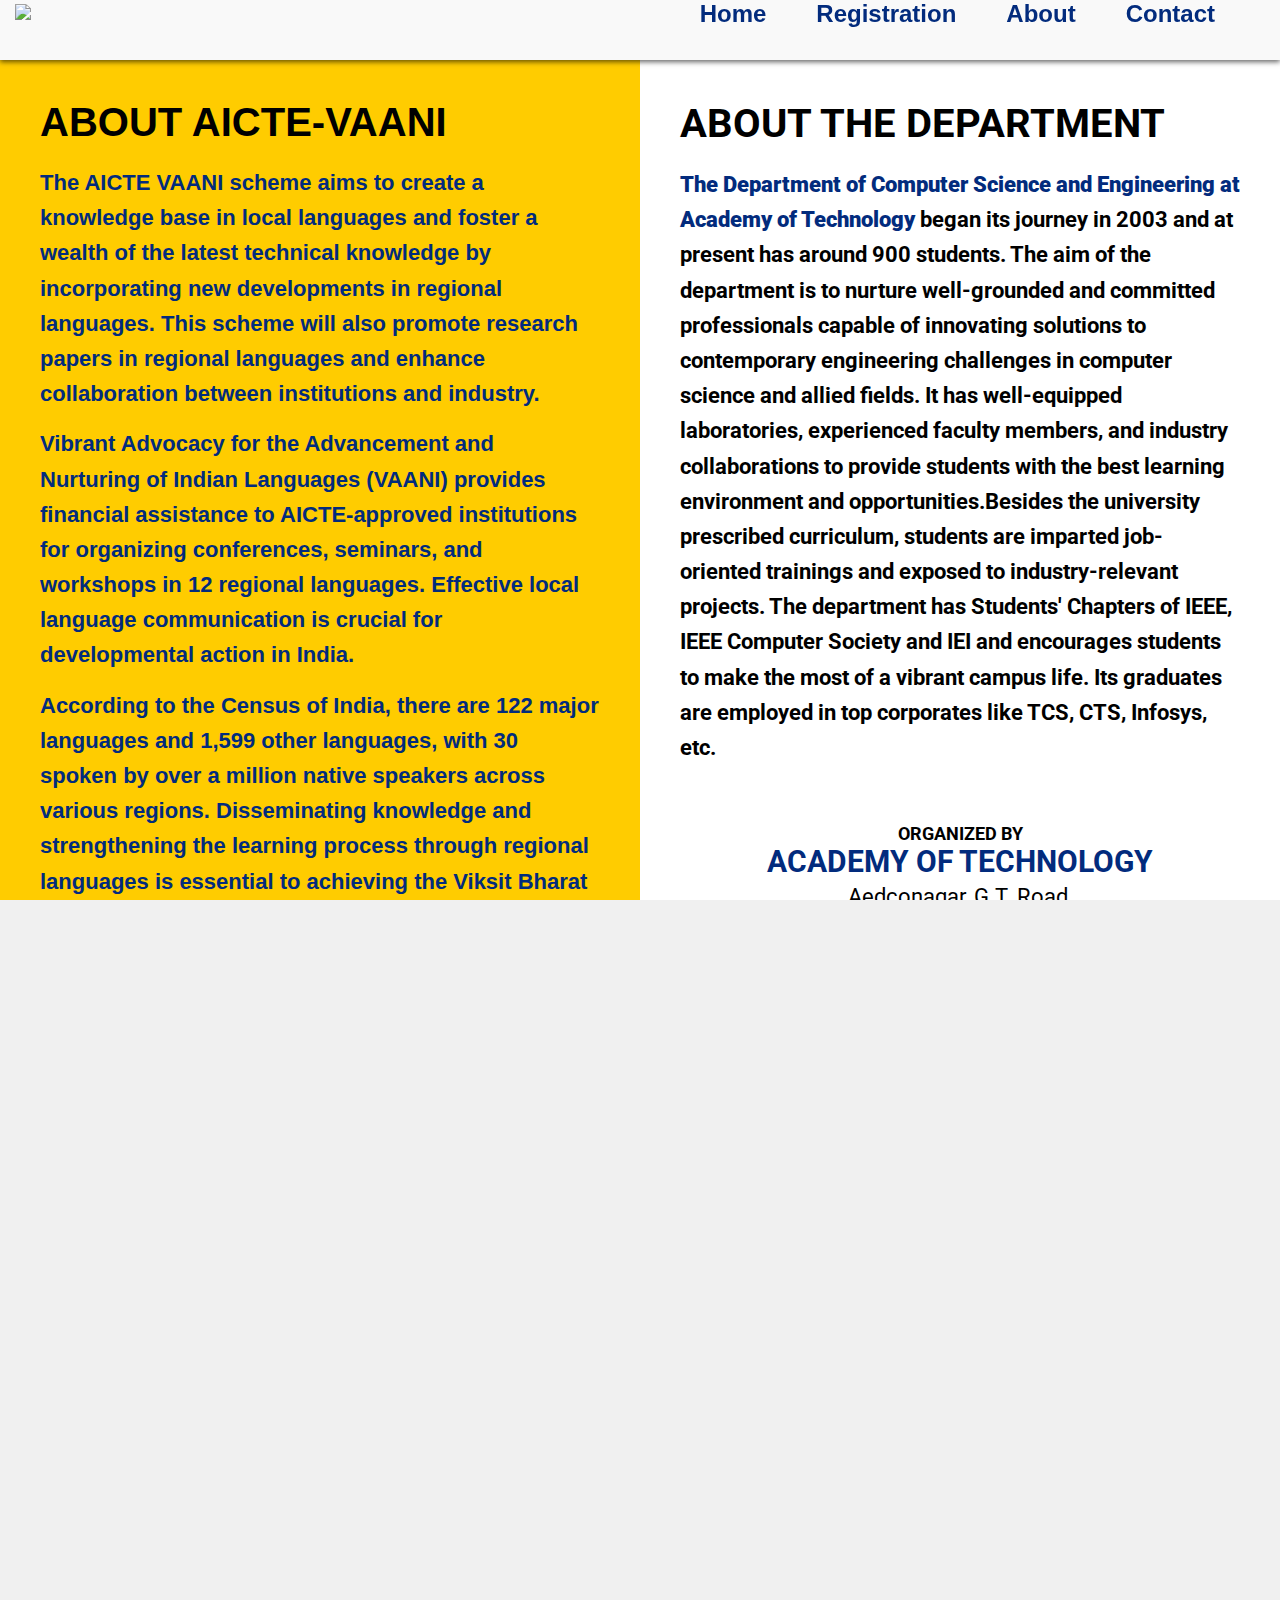
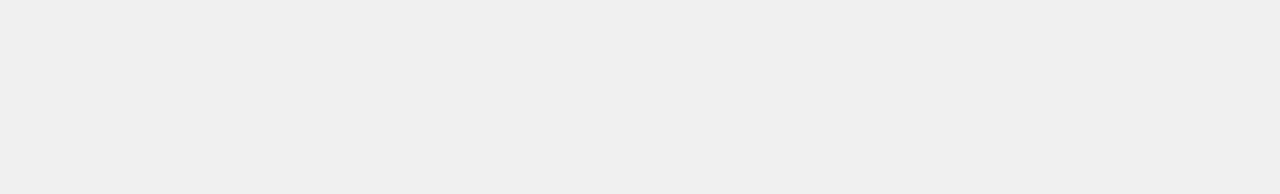
==== about.html @ a8bd903b "link change" ====
<!DOCTYPE html>
<html lang="en">
<head>
    <meta charset="UTF-8">
    <meta name="viewport" content="width=device-width, initial-scale=1.0">
    <title>About</title>
    <link href='https://fonts.googleapis.com/css?family=Roboto' rel='stylesheet'>
    <link rel="stylesheet" href="styles/about.css">
</head>
<body>
    <nav class="navbar">
        <div class="navdiv">
            <div class="clg">
                <a href="index.html">
                    <img id="aot" src="assets/nav_aoticon.png">
                </a>
            </div>
            <ul>
                <li>
                    <a href="index.html">Home</a>
                </li>
                <li>
                    <a href="reg_index.html">Registration</a>
                </li>
                <li>
                    <a href="about.html">About</a>
                </li>
                <li>
                    <a href="contact.html">Contact</a>
                </li>
            </ul>
        </div>
    </nav>
<div class="container">
    <div class="left-section">
        <h2>ABOUT AICTE-VAANI</h2>
        <p><span class="bold">The AICTE VAANI scheme</span> aims to create a knowledge base in local languages and foster a wealth of the latest technical knowledge by incorporating new developments in regional languages. This scheme will also promote research papers in regional languages and enhance collaboration between institutions and industry.</p>
        <p><span class="bold">Vibrant Advocacy for the Advancement and Nurturing of Indian Languages (VAANI)</span> provides financial assistance to AICTE-approved institutions for organizing conferences, seminars, and workshops in 12 regional languages. Effective local language communication is crucial for developmental action in India.</p>
        <p><span class="bold">According to the Census of India</span>, there are 122 major languages and 1,599 other languages, with 30 spoken by over a million native speakers across various regions. Disseminating knowledge and strengthening the learning process through regional languages is essential to achieving the Viksit Bharat 2047 vision.</p>
    </div>


    <div class="right-section">
        <h2>ABOUT THE DEPARTMENT</h2>
        <p><span class="highlight"><b>The Department of Computer Science and Engineering at Academy of Technology</span> began its journey in 2003 and at present has around 900 students. The aim of the department is to nurture well-grounded and committed professionals capable of innovating solutions to contemporary engineering challenges in computer science and allied fields. It has well-equipped laboratories, experienced faculty members, and industry collaborations to provide students with the best learning environment and opportunities.Besides the university prescribed curriculum, students are imparted job-oriented trainings and exposed to industry-relevant projects. The department has Students' Chapters of IEEE, IEEE Computer Society and IEI and encourages students to make the most of a vibrant campus life. Its graduates are employed in top corporates like TCS, CTS, Infosys, etc.</b></p>
   
        <div class="footer">
            <br><br>
            <h3>ORGANIZED BY</h3>
            <h2>ACADEMY OF TECHNOLOGY</h2>
            <p> Aedconagar, G.T. Road,<br>
               Adisaptagram, Hooghly, WB-712121<br>
               website: www.aot.edu.in<br>
               15th - 16th NOVEMBER, 2024<br>
               (Offline mode)</p>
        </div>
    </div>
</div>
<div class="container2">

    <div class="image-container2">
        <img src="assets/about_aotpic2.png" alt="AOT Campus Image">
    </div>
    <div class="about-section2">
        <h2><span>About</span> AOT</h2>
        <p>
           <b> Academy of Technology (AOT) is a highly acclaimed AICTE approved self-financed engineering college affiliated to Maulana Abul Kalam Azad University of Technology, West Bengal. Established in 2003, the institute is committed towards establishing academic excellence and a spirit of enquiry in young minds. It offers B. Tech degrees in :</b>
        </p>
        <ul id="courses">
            <b><li>Computer Science & Engineering</li><li>Computer Science & Business Systems</li><li>Electronics & Communication Engineering</li><li>Electrical Engineering</li><li>Electrical & Electronics Engineering</li><li>Mechanical Engineering</li></b></li>
        </ul>
        <p>
            <b>Several renowned educationists, prominent alumni from IITs & IIMs, and experts from the industry have been at the helm of the college from its very inception. In terms of placement and admission statistics, the institute is acknowledged as one of the topmost private engineering colleges in eastern India.</b>
        </p>
    </div>
</div>

</body>
</html>
---- styles/about.css ----
html, body {
    overflow-y: scroll; 
    scrollbar-width: none; 
    -ms-overflow-style: none; 
}

html::-webkit-scrollbar, 
body::-webkit-scrollbar {
    display: none; 
}
* {
    margin: 0;
    padding: 0;
    box-sizing: border-box;
}

html, body {
    height: 100%;
    margin: 0;
    font-family: 'Roboto', sans-serif;
    background-color: #f0f0f0;
    overflow-x: hidden;
}
.navbar {
    font-family: 'Calibri', sans-serif;
    padding: 0 15px;
    height: 60px;
    background-color: #f9f9f9;
    box-shadow: 0 2px 5px rgba(0, 0, 0, 0.6); 
    position: fixed; 
    top: 0;
    left: 0;
    right: 0;
    z-index: 1000; 
}

.navdiv {
    display: flex;
    align-items: center; 
    justify-content: space-between;
}

.clg img {
    height: 70px; 
    width: auto; 
}

ul {
    display: flex; 
    flex-wrap: nowrap; 
    margin: 0; 
    padding: 0px; 
}

li {
    list-style: none;
    margin-right: 50px; 
}

li:last-child {
    margin-right: 50px; 
}

li a {
    color: #022B7D;
    font-size: 24px; 
    font-weight: bold;
    text-decoration: none;
    position: relative;
    padding-bottom: 5px;
    transition: color 0.3s; 
}

li a:hover,
li a:focus,
li a.active {
    color: #FFCC00;
}

li a::after {
    content: "";
    position: absolute;
    width: 0;
    height: 2px;
    background-color: #022B7D;
    left: 0;
    bottom: -2px;
    transition: width 0.3s;
}

li a:hover::after,
li a:focus::after,
li a.active::after {
    width: 100%;
}

.container {
    display: flex;
    flex-direction: column;
    width: 100%;
    padding-top: 60px; 
}


.left-section, .right-section {
    flex: 1;
    padding: 40px;
}

@media (min-width: 768px) {
    .container {
        flex-direction: row;
    }
    .left-section, .right-section {
        width: 100%;
       
    }
}

.left-section {
    background-color: #FFCC00;
    color: black;
    font-family: 'Roboto Condensed', sans-serif;
    box-shadow: 5px 5px 15px rgba(0, 0, 0, 0.3);
    overflow:hidden;
}

.left-section h2 {
    font-size: 40px;
    margin-bottom: 20px;
    font-weight: bold;
    color: black;
}

.left-section p {
    font-weight: bold;
    font-size: 22px;
    color: #022B7D;
    line-height: 1.6;
    margin-bottom: 15px;
}

.right-section {
    background-color: #FFFFFF;
    color: black;
}

.right-section h2 {
    font-size: 40px;
    margin-bottom: 20px;
    font-weight: bold;
    color: black;
}

.right-section p {
    line-height: 1.6;
    margin-bottom: 15px;
    font-size: 22px;
}

.highlight {
    color: #022B7D;
    font-weight: bold;
}

.footer {
    text-align: center;
    margin-top: 20px;
}

.footer h2 {
    color: #022B7D;
    font-size: 30px;
    margin: 0;
}

.footer h3 {
    font-size: 18px;
    color: black;
}

@media (max-width: 768px) {
    .container {
        flex-direction: column;
    }

    .left-section {
        padding: 20px;
        overflow: scroll 
    }

    .right-section {
        padding: 20px;
        overflow: scroll;
    }

    .left-section h2, .right-section h2 {
        font-size: 32px;
    }

    .left-section p, .right-section p {
        font-size: 18px;
    }
}

@media (max-width: 480px) {
    .left-section, .right-section {
        width: 100%;
        height: 100%;
        padding: 15px;
    }

    .left-section h2, .right-section h2 {
        font-size: 24px;
    }

    .left-section p, .right-section p {
        font-size: 16px;
    }

    .footer h2 {
        font-size: 24px;
    }

    .footer h3, .footer p {
        font-size: 16px;
    }
}

@media (max-width: 360px) {
    .left-section, .right-section {
        padding: 10px;
    }

    .left-section h2, .right-section h2 {
        font-size: 20px;
    }

    .left-section p, .right-section p {
        font-size: 14px;
        line-height: 1.4;
    }

    .footer h2 {
        font-size: 20px;
    }

    .footer h3, .footer p {
        font-size: 14px;
    }
}

* {
    margin: 0;
    padding: 0;
    box-sizing: border-box;
}
.container2 {
    max-width: 100%;
    margin: 0 auto;
    padding: 0px; 
}


.image-container2 {
    display: flex;
    justify-content: center;
    align-items: center;
    overflow: hidden;
    margin-top: 10px;
}

.image-container2 img {
    width: 100%;
    max-width: 100vw;
    height: auto;
    border-radius: 8px;
    box-shadow: 4px 4px 12px rgba(0, 0, 0, 0.2);
}


.about-section2 {
    margin-top: 20px;
    padding: 40px;
    background-color: #ffffff;
    box-shadow: 0px 4px 12px rgba(0, 0, 0, 0.1);
    border-radius: 8px;
    font-family: 'Roboto Condensed', sans-serif;
}

.about-section2 h2 {
    font-size: 2em;
    color: #022B7D;
    margin-bottom: 15px;
}

.about-section2 h2 span {
    color: #FFCC00; 
}

.about-section2 p {
    line-height: 1.6;
    color: #022B7D;
    font-size: 22px;
    margin-bottom: 15px;
}

#courses {
    list-style-type: disc;
    padding-left: 20px;
    margin-bottom: 15px;
}

#courses li {
    list-style:circle;
    line-height: 1.6;
    font-size: 22px;
    color: #000000;
}


@media (max-width: 1024px) {
    .container2 {
        padding: 10px;
    }

    .about-section2 h2 {
        font-size: 1.8em;
    }

    .about-section2 p,
    #courses li {
        font-size: 1em; 
    }
}

@media (max-width: 768px) {
    .about-section2 h2 {
        font-size: 1.5em;
    }

    .about-section2 p,
    #courses li {
        font-size: 0.95em;
    }
    .image-container2 img {
        max-width: 600px; 
    }
}

@media (max-width: 576px) {
    .about-section2 h2 {
        font-size: 1.3em;
    }

    .about-section2 p,
    #courses li {
        font-size: 0.85em;
    }

    .image-container2 img {
        max-width: 100%; 
    }
}
@media (max-width: 768px) {
    .navbar {
        padding: 10px; 
    }

    .navdiv {
        justify-content: space-between; 
    }

    .clg img {
        height: 40px; 
    }

    li {
        margin-right: 15px; 
    }

    li a {
        font-size: 20px; 
    }

    
    @media (max-width: 640px) {
        li a {
            font-size: 18px; 
        }
    }

    @media (max-width: 480px) {
        li a {
            font-size: 16px; 

        }
    }
}
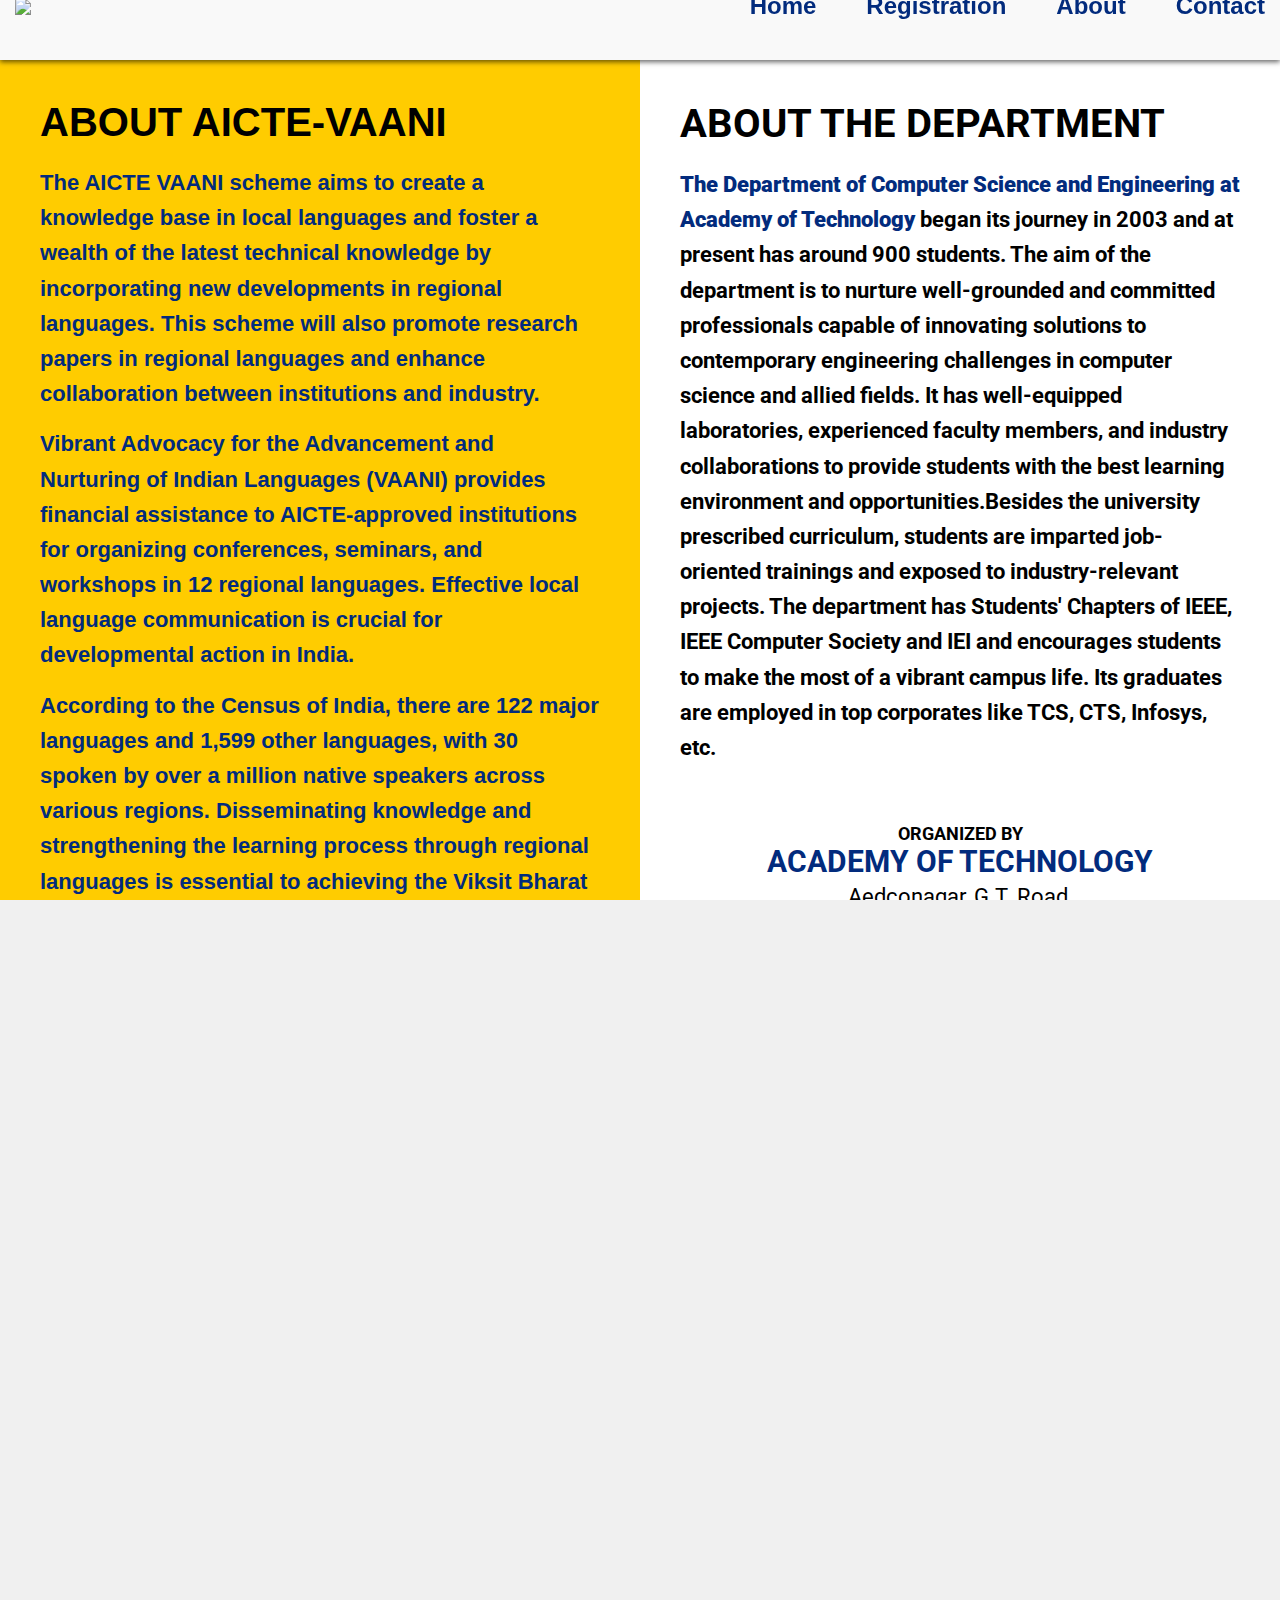
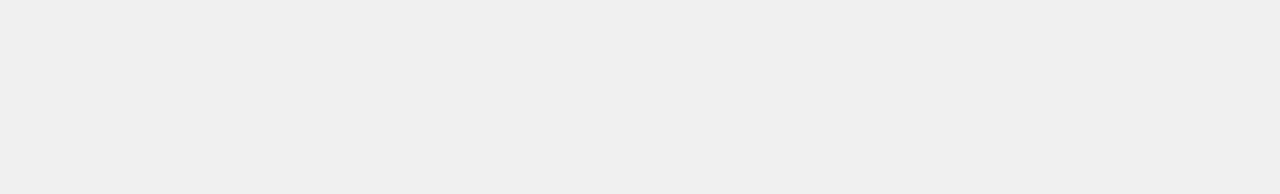
==== commit 6106e31b: "navbar responsiveness done" ====
--- a/about.html
+++ b/about.html
@@ -15,19 +15,12 @@
                     <img id="aot" src="assets/nav_aoticon.png">
                 </a>
             </div>
+            <div class="hamburger" onclick="toggle()">☰</div>
             <ul>
-                <li>
-                    <a href="index.html">Home</a>
-                </li>
-                <li>
-                    <a href="reg_index.html">Registration</a>
-                </li>
-                <li>
-                    <a href="about.html">About</a>
-                </li>
-                <li>
-                    <a href="contact.html">Contact</a>
-                </li>
+                <li><a href="index.html">Home</a></li>
+                <li><a href="registration.html">Registration</a></li>
+                <li><a href="about.html">About</a></li>
+                <li><a href="contact.html">Contact</a></li>
             </ul>
         </div>
     </nav>
@@ -75,5 +68,6 @@
     </div>
 </div>
 
+<script src="scripts/toggle.js"></script>
 </body>
 </html>
--- a/styles/about.css
+++ b/styles/about.css
@@ -26,24 +26,144 @@
     padding: 0 15px;
     height: 60px;
     background-color: #f9f9f9;
-    box-shadow: 0 2px 5px rgba(0, 0, 0, 0.6); 
-    position: fixed; 
+    box-shadow: 0 2px 5px rgba(0, 0, 0, 0.6);
+    position: fixed;
     top: 0;
     left: 0;
     right: 0;
-    z-index: 1000; 
+    z-index: 1000;
 }
 
 .navdiv {
     display: flex;
-    align-items: center; 
+    align-items: center;
     justify-content: space-between;
 }
 
 .clg img {
-    height: 70px; 
-    width: auto; 
-}
+    height: 70px;
+    width: auto;
+    margin-top: -6px;
+}
+
+.navbar ul {
+    display: flex;
+    margin: 0;
+    padding: 0;
+}
+
+.navbar li {
+    list-style: none;
+    margin-right: 50px;
+}
+
+.navbar li:last-child {
+    margin-right: 0;
+}
+
+.navbar li a {
+    color: #022B7D;
+    font-size: 24px;
+    font-weight: bold;
+    text-decoration: none;
+    position: relative;
+    padding-bottom: 5px;
+    transition: color 0.3s;
+}
+
+.navbar li a:hover,
+.navbar li a:focus,
+.navbar li a.active {
+    color: #FFCC00;
+}
+
+.navbar li a::after {
+    content: "";
+    position: absolute;
+    width: 0;
+    height: 2px;
+    background-color: #022B7D;
+    left: 0;
+    bottom: -2px;
+    transition: width 0.3s;
+}
+
+.navbar li a:hover::after,
+.navbar li a:focus::after,
+.navbar li a.active::after {
+    width: 100%;
+}
+
+@media (max-width: 768px) {
+    .navbar {
+        padding: 0 10px;
+        height: 60px; 
+    }
+    .navdiv {
+        display: flex;
+        align-items: center;
+        justify-content: space-between;
+    }
+
+    .navbar ul {
+        display: none;
+        flex-direction: column;
+        position: absolute;
+        top: 60px;
+        left: 0;
+        width: 100%;
+        background-color: #f9f9f9;
+        padding: 10px 0;
+        box-shadow: 0 4px 6px rgba(0, 0, 0, 0.1);
+    }
+
+    .navbar ul.active {
+        display: flex;
+    }
+
+    .navbar li {
+        margin: 10px 0;
+        text-align: center;
+    }
+
+    .navbar li a {
+        font-size: 20px;
+    }
+
+    .hamburger {
+        display: block;
+        cursor: pointer;
+        font-size: 24px;
+        color: #022B7D;
+    }
+}
+
+.hamburger {
+    display: none;
+}
+
+@media (min-width: 769px) {
+    .navbar ul li {
+        margin-top: -8px; 
+    }
+}
+
+@media (max-width: 768px) {
+    .hamburger {
+        display: block;
+    }
+
+    .navbar ul {
+        display: none;
+        flex-direction: column;
+    }
+
+    .navbar ul.active {
+        display: flex;
+        margin-top: -10px;
+    }
+}
+
 
 ul {
     display: flex; 
@@ -372,7 +492,9 @@
     }
 
     .clg img {
-        height: 40px; 
+        height: 70px;
+        width: auto;
+        margin-top: -15px;
     }
 
     li {
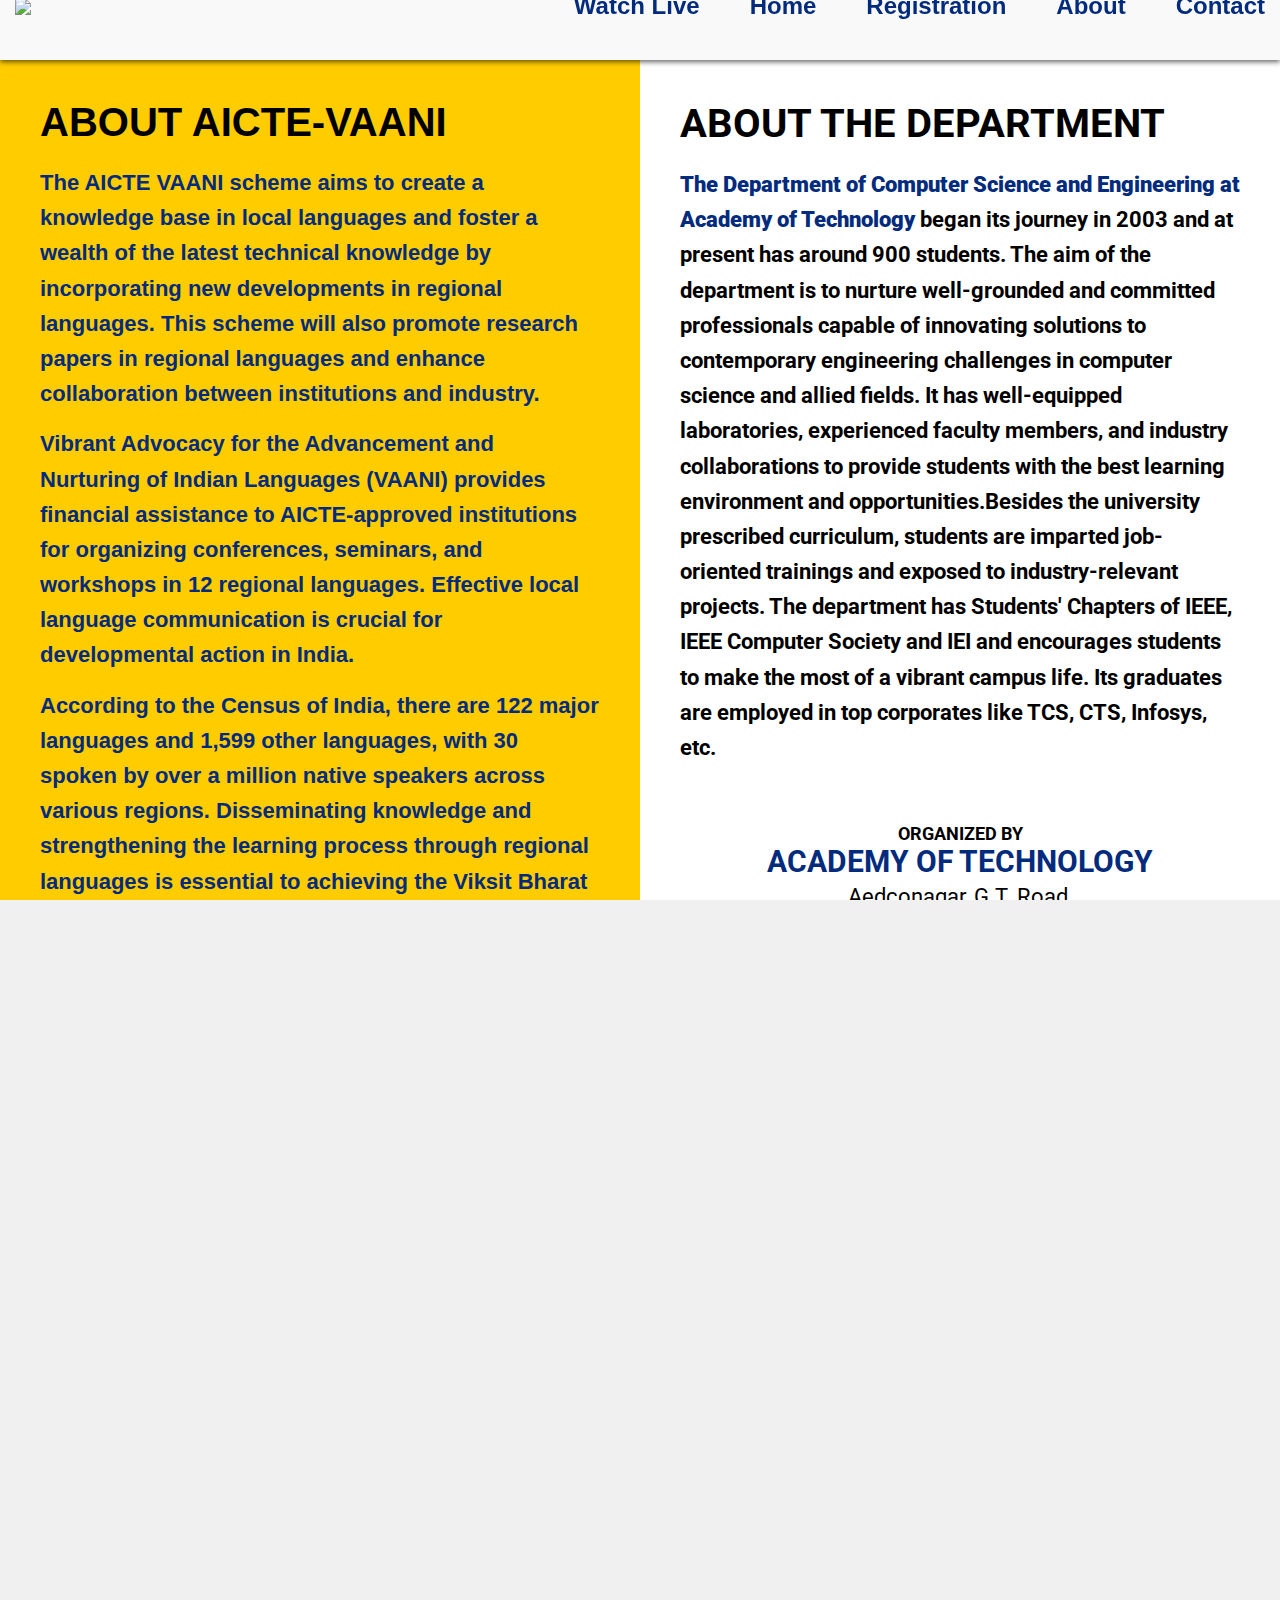
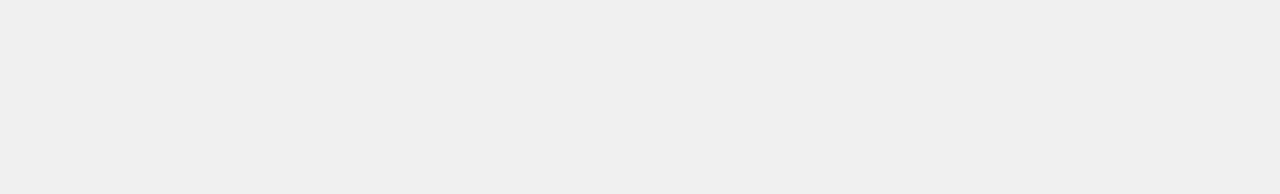
==== commit 80f35470: "live button and added designation" ====
--- a/about.html
+++ b/about.html
@@ -17,6 +17,7 @@
             </div>
             <div class="hamburger" onclick="toggle()">☰</div>
             <ul>
+                <li><a href="https://www.youtube.com/">Watch Live</a></li>
                 <li><a href="index.html">Home</a></li>
                 <li><a href="registration.html">Registration</a></li>
                 <li><a href="about.html">About</a></li>
--- a/styles/about.css
+++ b/styles/about.css
@@ -1,13 +1,4 @@
-html, body {
-    overflow-y: scroll; 
-    scrollbar-width: none; 
-    -ms-overflow-style: none; 
-}
-
-html::-webkit-scrollbar, 
-body::-webkit-scrollbar {
-    display: none; 
-}
+
 * {
     margin: 0;
     padding: 0;
